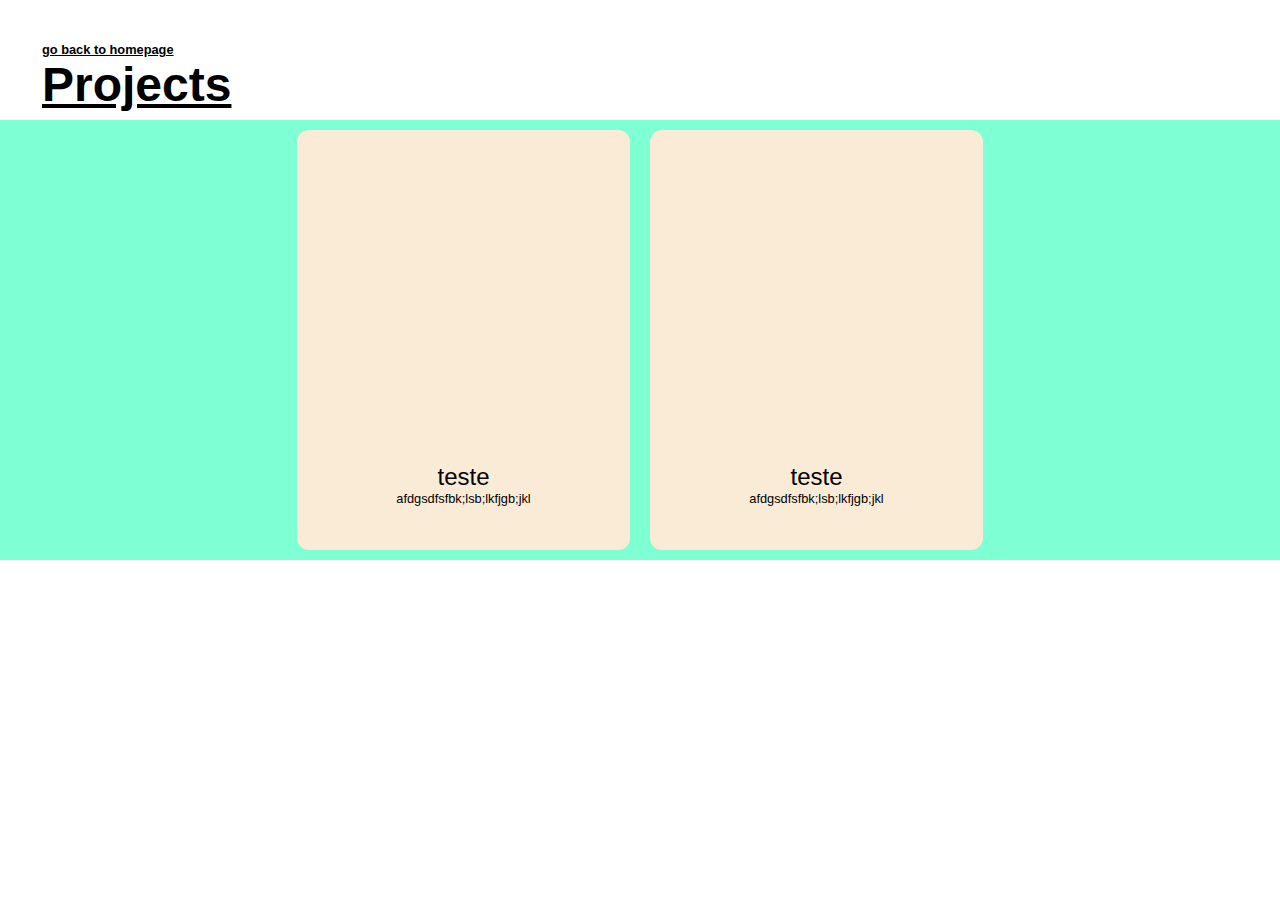
==== projects.html @ 656c49dc "split css in files" ====
<!DOCTYPE html>
<html lang="en">

<head>
  <meta charset="UTF-8">
  <title>Stijn van der Pouw - Projects</title>

  <link rel="stylesheet" type="text/css" href="assets/css/styles.css">
  <link rel="stylesheet" type="text/css" href="assets/css/projects.css">
  </head>

  <div class="main-title">
  <a class="back-link" href="https://stijnvanderpouw.com">
    go back to homepage
  </a>
        Projects
      </div>

    <div class="project-list">
      
      <div class="project-card">
        <div class="card-title">
          teste
          <div class="card-description">
            afdgsdfsfbk;lsb;lkfjgb;jkl
          </div>
        </div>
      </div>   

      <div class="project-card">
        <div class="card-title">
          teste
          <div class="card-description">
            afdgsdfsfbk;lsb;lkfjgb;jkl
          </div>
        </div>
      </div>     
       
</div>
</html>
---- assets/css/styles.css ----
:root {
    --background: white;
    --text-color: black;
    --peacock-size: 420px;
}

html {
    background-color: var(--background);
}

body {
    margin: 0;
    padding: 0;
    font-family: sans-serif;
}
---- assets/css/projects.css ----
.main-title {
    font-size: 2.5rem;
    text-decoration-line: underline;
    color: var(--text-color);
    position: absolute;
    display: flex;
    flex-direction: column;
    margin: 42px;
    font-size: 3rem;
    font-weight: bold;
    font-family: 'Trebuchet MS', 'Lucida Sans Unicode', 'Lucida Grande', 'Lucida Sans', Arial, sans-serif;

}

a.back-link {
    position: relative;
    font-size: 0.8rem;
    text-decoration: none;
    text-decoration-line: none;
    color: black;
}


.project-list {
    background-color: aquamarine;
    overflow: hidden;
    display: flex;
    position: relative;
    justify-content: center;
    top:120px;
    width: 100%;
    
}

.project-card {
    background-color:antiquewhite;
    position: relative;
    width: 333px;
    height: 420px;
    margin: 10px;
    border-radius: 12px;

}

.card-title {
    font-size: 1.5rem;
    top: 333px;
    position: relative;
    text-align: center;

}

.card-description {
    font-size: 0.8rem;

}
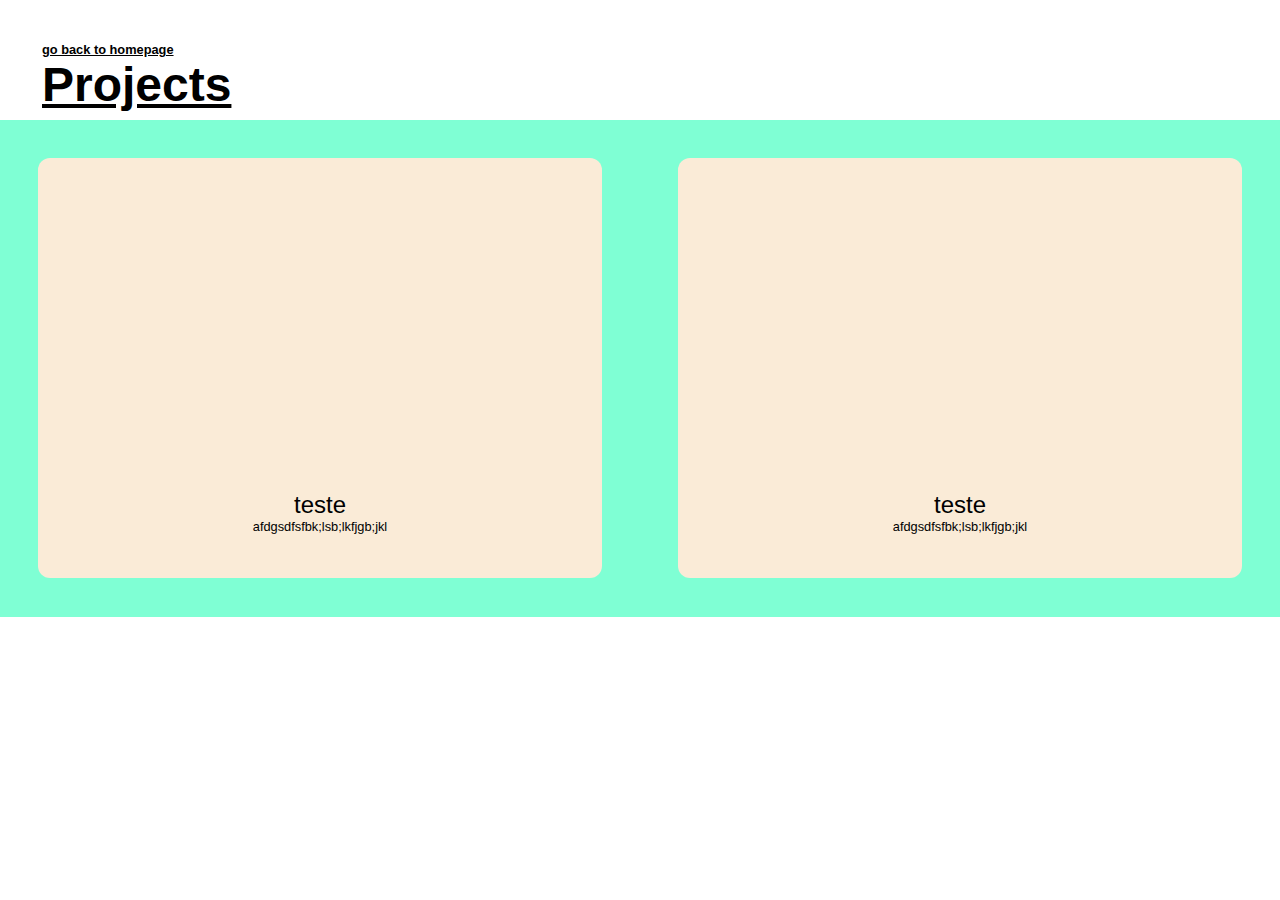
==== commit 1e5686da: "renaming and moved" ====
--- a/projects.html
+++ b/projects.html
@@ -1,40 +1,56 @@
 <!DOCTYPE html>
 <html lang="en">
+  <head>
+    <meta charset="UTF-8" />
+    <title>Stijn van der Pouw - Projects</title>
 
-<head>
-  <meta charset="UTF-8">
-  <title>Stijn van der Pouw - Projects</title>
+    <link rel="stylesheet" type="text/css" href="assets/css/styles.css" />
+    <link rel="stylesheet" type="text/css" href="assets/css/projects.css" />
 
-  <link rel="stylesheet" type="text/css" href="assets/css/styles.css">
-  <link rel="stylesheet" type="text/css" href="assets/css/projects.css">
+    <!--favicons  -->
+    <link
+      rel="apple-touch-icon"
+      sizes="180x180"
+      href="assets/images/icons/apple-touch-icon.png"
+    />
+    <link
+      rel="icon"
+      type="image/png"
+      sizes="32x32"
+      href="assets/images/icons/favicon-32x32.png"
+    />
+    <link
+      rel="icon"
+      type="image/png"
+      sizes="16x16"
+      href="assets/images/icons/favicon-16x16.png"
+    />
+    <link rel="manifest" href="assets/site.webmanifest" />
+
+    <!-- js -->
+    <script defer src="assets/js/projects.js"></script>
   </head>
 
   <div class="main-title">
-  <a class="back-link" href="https://stijnvanderpouw.com">
-    go back to homepage
-  </a>
-        Projects
+    <a class="back-link" href="https://stijnvanderpouw.com">
+      go back to homepage
+    </a>
+    Projects
+  </div>
+
+  <div class="project-list">
+    <div class="project-card">
+      <div class="card-title">
+        teste
+        <div class="card-description">afdgsdfsfbk;lsb;lkfjgb;jkl</div>
       </div>
+    </div>
 
-    <div class="project-list">
-      
-      <div class="project-card">
-        <div class="card-title">
-          teste
-          <div class="card-description">
-            afdgsdfsfbk;lsb;lkfjgb;jkl
-          </div>
-        </div>
-      </div>   
-
-      <div class="project-card">
-        <div class="card-title">
-          teste
-          <div class="card-description">
-            afdgsdfsfbk;lsb;lkfjgb;jkl
-          </div>
-        </div>
-      </div>     
-       
-</div>
+    <div class="project-card">
+      <div class="card-title">
+        teste
+        <div class="card-description">afdgsdfsfbk;lsb;lkfjgb;jkl</div>
+      </div>
+    </div>
+  </div>
 </html>
--- a/assets/css/styles.css
+++ b/assets/css/styles.css
@@ -1,15 +1,20 @@
 :root {
-    --background: white;
-    --text-color: black;
-    --peacock-size: 420px;
+  --background: white;
+  --text-color: black;
+  --peacock-size: 420px;
 }
 
 html {
-    background-color: var(--background);
+  background-color: var(--background);
 }
 
 body {
-    margin: 0;
-    padding: 0;
-    font-family: sans-serif;
+  margin: 0;
+  padding: 0;
+  font-family: sans-serif;
 }
+
+a {
+  text-decoration: none;
+  color: var(--text-color);
+}
--- a/assets/css/projects.css
+++ b/assets/css/projects.css
@@ -1,57 +1,60 @@
-
 .main-title {
-    font-size: 2.5rem;
-    text-decoration-line: underline;
-    color: var(--text-color);
-    position: absolute;
-    display: flex;
-    flex-direction: column;
-    margin: 42px;
-    font-size: 3rem;
-    font-weight: bold;
-    font-family: 'Trebuchet MS', 'Lucida Sans Unicode', 'Lucida Grande', 'Lucida Sans', Arial, sans-serif;
-
+  font-size: 2.5rem;
+  text-decoration-line: underline;
+  color: var(--text-color);
+  position: absolute;
+  display: flex;
+  flex-direction: column;
+  margin: 42px;
+  font-size: 3rem;
+  font-weight: bold;
+  font-family: "Trebuchet MS", "Lucida Sans Unicode", "Lucida Grande",
+    "Lucida Sans", Arial, sans-serif;
 }
 
 a.back-link {
-    position: relative;
-    font-size: 0.8rem;
-    text-decoration: none;
-    text-decoration-line: none;
-    color: black;
+  position: relative;
+  font-size: 0.8rem;
+  text-decoration: none;
+  text-decoration-line: none;
+  color: black;
 }
 
-
 .project-list {
-    background-color: aquamarine;
-    overflow: hidden;
-    display: flex;
-    position: relative;
-    justify-content: center;
-    top:120px;
-    width: 100%;
-    
+  background-color: aquamarine;
+  overflow: hidden;
+  display: flex;
+  position: relative;
+  justify-content: center;
+  top: 120px;
+  width: 100%;
 }
 
 .project-card {
-    background-color:antiquewhite;
-    position: relative;
-    width: 333px;
-    height: 420px;
-    margin: 10px;
-    border-radius: 12px;
-
+  background-color: antiquewhite;
+  position: relative;
+  width: 45%;
+  height: 420px;
+  margin: 3%;
+  border-radius: 12px;
 }
 
 .card-title {
-    font-size: 1.5rem;
-    top: 333px;
-    position: relative;
-    text-align: center;
-
+  font-size: 1.5rem;
+  top: 333px;
+  position: relative;
+  text-align: center;
 }
 
 .card-description {
-    font-size: 0.8rem;
+  font-size: 0.8rem;
+}
 
-}+@media screen and (max-width: 700px) {
+  .project-list {
+    position: relative;
+    text-align: center;
+    margin: 4px;
+    font-size: 1.4rem;
+  }
+}
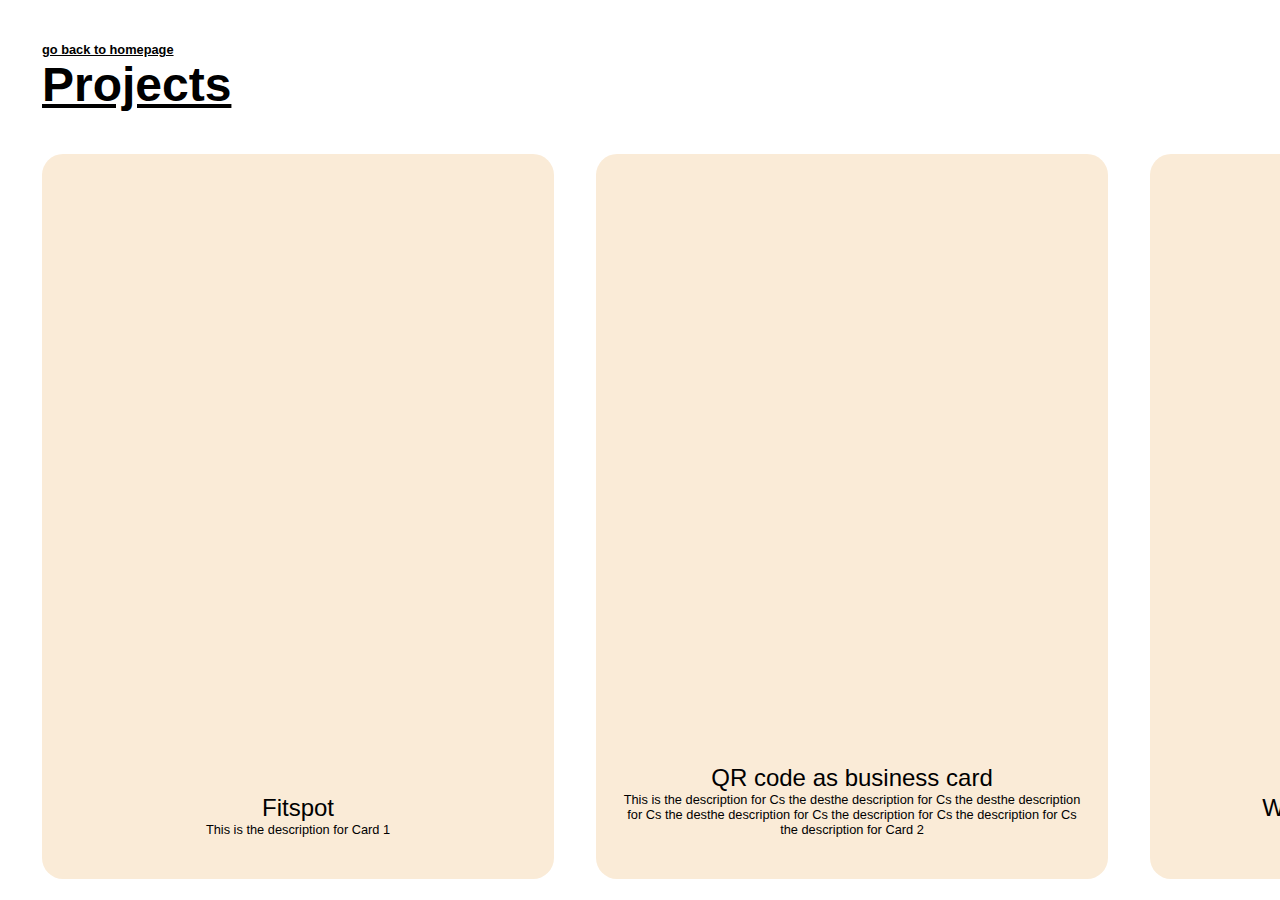
==== commit 1958a7a6: "hmew svelte" ====
--- a/projects.html
+++ b/projects.html
@@ -28,29 +28,16 @@
     <link rel="manifest" href="assets/site.webmanifest" />
 
     <!-- js -->
+    <script defer src="assets/js/index.js"></script>
     <script defer src="assets/js/projects.js"></script>
   </head>
 
-  <div class="main-title">
+  <div class="page-title">
     <a class="back-link" href="https://stijnvanderpouw.com">
       go back to homepage
     </a>
     Projects
   </div>
 
-  <div class="project-list">
-    <div class="project-card">
-      <div class="card-title">
-        teste
-        <div class="card-description">afdgsdfsfbk;lsb;lkfjgb;jkl</div>
-      </div>
-    </div>
-
-    <div class="project-card">
-      <div class="card-title">
-        teste
-        <div class="card-description">afdgsdfsfbk;lsb;lkfjgb;jkl</div>
-      </div>
-    </div>
-  </div>
+  <div id="project-list"></div>
 </html>
--- a/assets/css/styles.css
+++ b/assets/css/styles.css
@@ -6,15 +6,66 @@
 
 html {
   background-color: var(--background);
+  cursor: none;
+  -webkit-user-select: none;
+  /* Safari */
+  -ms-user-select: none;
+  /* IE 10 and IE 11 */
+  user-select: none;
+  /* Standard syntax */
+}
+
+html,
+body {
+  height: 100%;
+  margin: 0;
+  padding: 0;
 }
 
 body {
-  margin: 0;
-  padding: 0;
+  display: flex;
+  flex-direction: column;
   font-family: sans-serif;
 }
 
 a {
+  cursor: pointer;
   text-decoration: none;
   color: var(--text-color);
 }
+
+.page-title {
+  font-size: 2.5rem;
+  text-decoration-line: underline;
+  color: var(--text-color);
+  display: flex;
+  flex-direction: column;
+  margin: 42px 0 42px 42px;
+  font-size: 3rem;
+  font-weight: bold;
+  font-family: "Trebuchet MS", "Lucida Sans Unicode", "Lucida Grande",
+    "Lucida Sans", Arial, sans-serif;
+}
+
+a.back-link {
+  font-size: 0.8rem;
+  color: black;
+}
+
+/* Mouse element */
+#mouse-div {
+  position: absolute;
+  overflow: hidden;
+  z-index: -1;
+  width: 420px;
+  height: 420px;
+  background-color: var(--cursor-color);
+  opacity: 50%;
+  border-radius: 50%;
+}
+
+@media screen and (max-width: 700px) {
+  #mouse-div {
+    display: none;
+  }
+}
--- a/assets/css/projects.css
+++ b/assets/css/projects.css
@@ -1,48 +1,31 @@
-.main-title {
-  font-size: 2.5rem;
-  text-decoration-line: underline;
-  color: var(--text-color);
-  position: absolute;
+
+#project-list {
   display: flex;
-  flex-direction: column;
-  margin: 42px;
-  font-size: 3rem;
-  font-weight: bold;
-  font-family: "Trebuchet MS", "Lucida Sans Unicode", "Lucida Grande",
-    "Lucida Sans", Arial, sans-serif;
-}
-
-a.back-link {
-  position: relative;
-  font-size: 0.8rem;
-  text-decoration: none;
-  text-decoration-line: none;
-  color: black;
-}
-
-.project-list {
-  background-color: aquamarine;
-  overflow: hidden;
-  display: flex;
-  position: relative;
-  justify-content: center;
-  top: 120px;
-  width: 100%;
+  flex: 1;
+  overflow-x: hidden;
 }
 
 .project-card {
   background-color: antiquewhite;
-  position: relative;
-  width: 45%;
-  height: 420px;
-  margin: 3%;
-  border-radius: 12px;
+  display: flex;
+  justify-content: center;
+  flex: 0 0 auto;
+  margin: 0 21px 21px 21px;
+  width: 512px;
+  border-radius: 21px;
+}
+
+.project-card:first-of-type {
+ margin-left: 42px;
+}
+
+.project-card img {
+    width: 512px;
 }
 
 .card-title {
   font-size: 1.5rem;
-  top: 333px;
-  position: relative;
+  margin: auto 21px 42px 21px;
   text-align: center;
 }
 
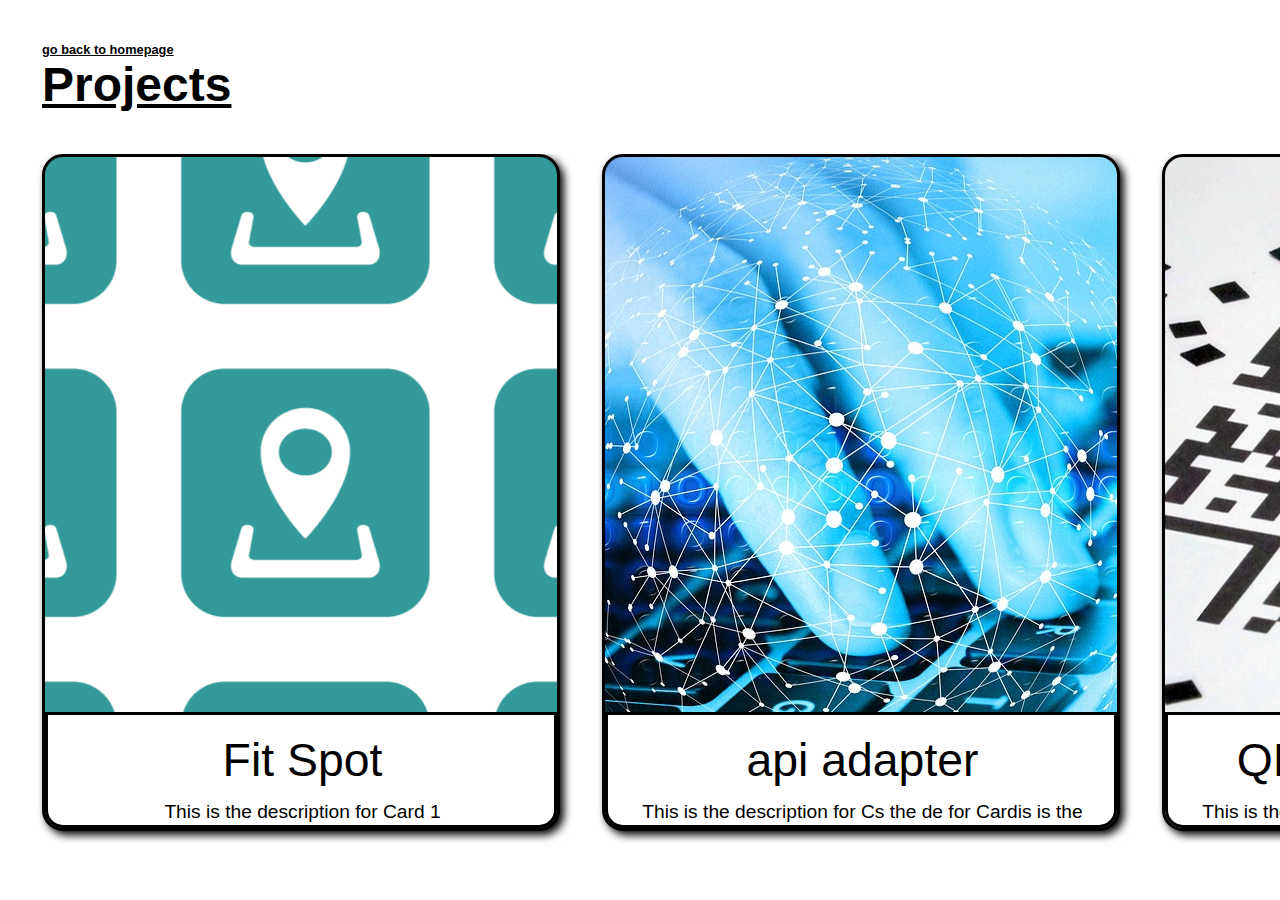
==== commit 15b6bdb0: "project added and fixed backlink issue" ====
--- a/projects.html
+++ b/projects.html
@@ -33,7 +33,7 @@
   </head>
 
   <div class="page-title">
-    <a class="back-link" href="https://stijnvanderpouw.com">
+    <a class="back-link" href="/">
       go back to homepage
     </a>
     Projects
--- a/assets/css/projects.css
+++ b/assets/css/projects.css
@@ -6,13 +6,18 @@
 }
 
 .project-card {
-  background-color: antiquewhite;
+  background-color: white;
+  background-position: center;
   display: flex;
   justify-content: center;
   flex: 0 0 auto;
   margin: 0 21px 21px 21px;
   width: 512px;
   border-radius: 21px;
+  border-style: solid;
+  border-width: 3px;
+  box-shadow: 4px 4px 8px;
+  height: 90%;
 }
 
 .project-card:first-of-type {
@@ -25,12 +30,46 @@
 
 .card-title {
   font-size: 1.5rem;
-  margin: auto 21px 42px 21px;
+  margin: auto 0 0 0;
+  padding: 18px 18px 42px 21px;
   text-align: center;
+  background-color: white;
+  border-bottom-right-radius: 18px;
+  border-bottom-left-radius: 18px;
+  border-color: black;
+  border-style: solid;
+  border-top-width: 3px;
+  width: 100%;
+  max-height: 50px;
+  transition: max-height 0.20s ease-out;
+  overflow: hidden;
+  font-family: 'Gill Sans', 'Gill Sans MT', Calibri, 'Trebuchet MS', sans-serif;
+  font-size: 2.9rem;
+}
+
+
+.card-title:hover {
+  max-height: 800px;
+  transition: max-height 0.22s ease-in;
 }
 
 .card-description {
-  font-size: 0.8rem;
+  padding-top: 14px;
+  font-size: 1.2rem;
+}
+
+.card-actions {
+  padding-top: 42px;
+}
+
+#project {
+  border-color: black;
+  border-width: 3px;
+  border-style: solid;
+  border-radius: 6px;
+  margin: 12px 12px;
+  padding: 18px 42px;
+
 }
 
 @media screen and (max-width: 700px) {
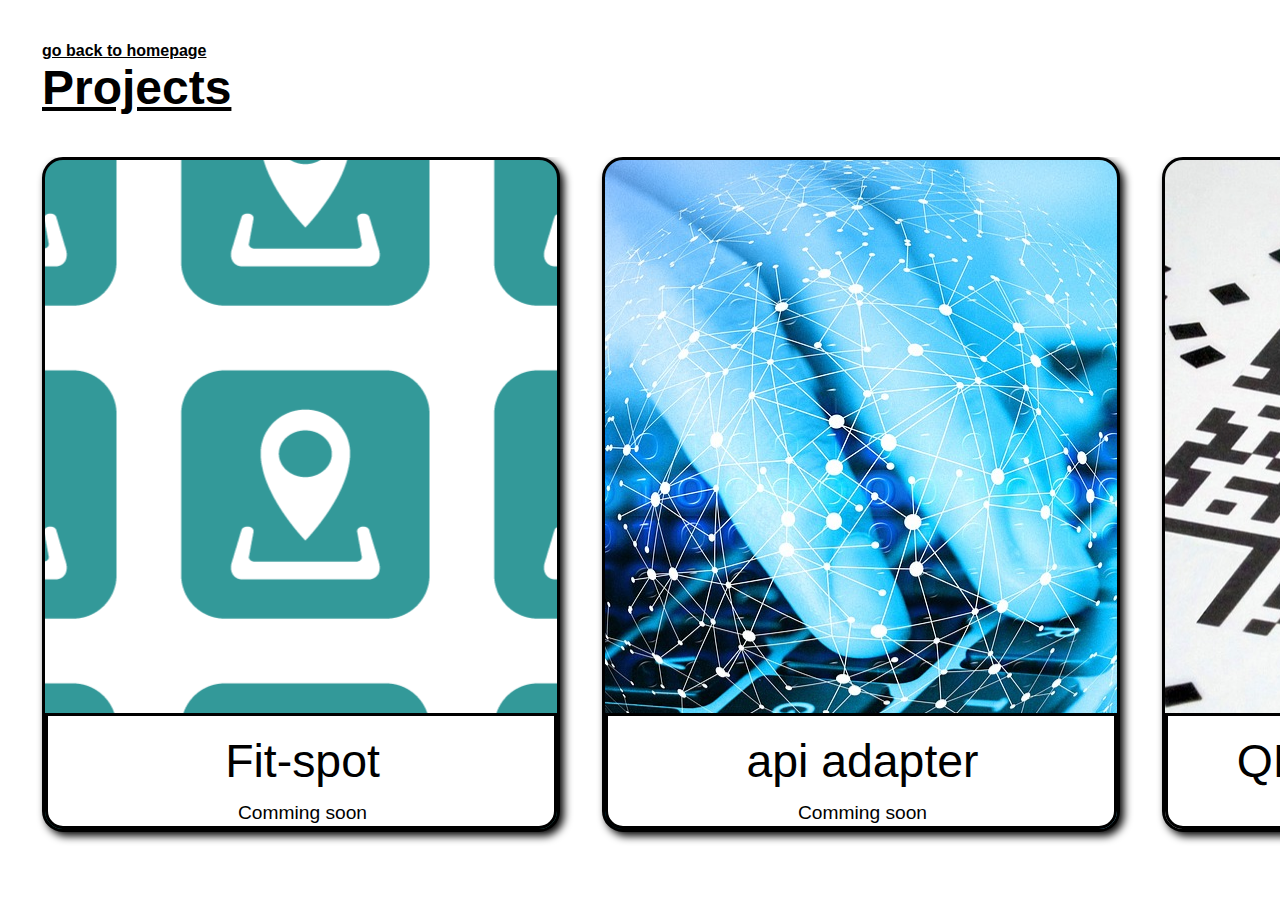
==== commit 34904043: "profession an dwithout typewriter" ====
--- a/projects.html
+++ b/projects.html
@@ -32,12 +32,13 @@
     <script defer src="assets/js/projects.js"></script>
   </head>
 
-  <div class="page-title">
-    <a class="back-link" href="/">
+  <a class="page-title" href="/">
+  <div class="back-link">
       go back to homepage
+    </div>
+    Projects
     </a>
-    Projects
+
+    <div id="card-spawn">
   </div>
-
-  <div id="project-list"></div>
 </html>
--- a/assets/css/styles.css
+++ b/assets/css/styles.css
@@ -17,7 +17,7 @@
 
 html,
 body {
-  height: 100%;
+  height: 100svh;
   margin: 0;
   padding: 0;
 }
@@ -40,7 +40,7 @@
   color: var(--text-color);
   display: flex;
   flex-direction: column;
-  margin: 42px 0 42px 42px;
+  margin: 42px auto 42px 42px;
   font-size: 3rem;
   font-weight: bold;
   font-family: "Trebuchet MS", "Lucida Sans Unicode", "Lucida Grande",
--- a/assets/css/projects.css
+++ b/assets/css/projects.css
@@ -1,5 +1,8 @@
+.back-link{
+  font-size: 1rem;
+}
 
-#project-list {
+  #card-spawn {
   display: flex;
   flex: 1;
   overflow-x: hidden;
@@ -62,7 +65,7 @@
   padding-top: 42px;
 }
 
-#project {
+#project-button {
   border-color: black;
   border-width: 3px;
   border-style: solid;
@@ -73,10 +76,11 @@
 }
 
 @media screen and (max-width: 700px) {
-  .project-list {
-    position: relative;
-    text-align: center;
+/* #project-list {    
+    flex-direction: column;
     margin: 4px;
     font-size: 1.4rem;
-  }
+    height: 100%;
+
+  } */
 }
